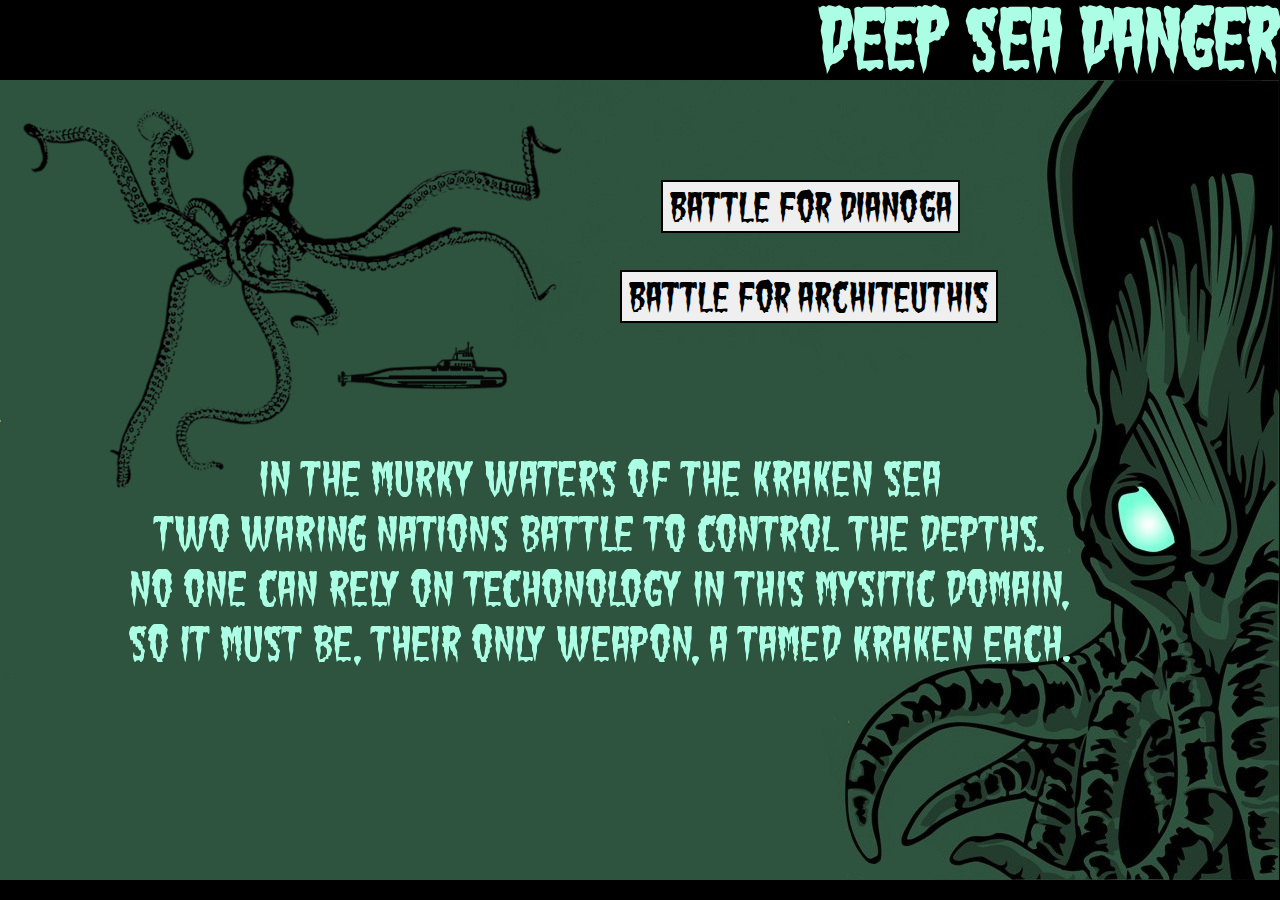
==== index.html @ a0608da3 "improve instructions" ====
<!DOCTYPE html>
<html lang="en">
<meta name="viewport" content="width=device-width, initial-scale=1">
<link rel="stylesheet" href="style.css">
<script src='https://cdn.firebase.com/js/client/2.2.1/firebase.js'></script>
<head>
	<meta charset="UTF-8">
	<title>Deep Sea Danger</title>
</head>
<body>
	<h1>Deep Sea Danger</h1>
	<button id='d'>Battle for Dianoga</button>
	<button id='a'>Battle for Architeuthis</button>
	<div id='mission'>In the murky waters of the Kraken Sea<br>
		two waring nations battle to control the depths.<br>
		No one can rely on techonology in this mysitic domain,<br>
		so it must be, their only weapon, a tamed Kraken each.
	</div>
</body>
<script src="https://code.jquery.com/jquery-1.11.3.min.js"></script>
<script src="main.js"></script>
</html>
---- style.css ----
@font-face {
	font-family: myFirstFont;
	src: url(green-fuz.ttf);
}
body {
	background-color: black;
	background-image: url('evilOX.jpg');
	background-size: cover;
	color:#ABFEE4;
	font-family: myFirstFont;
}
#mission {
	font-size: 3.5vw;
	position:fixed;
  top: 50%;
  left: 10%;
  text-align: center;
}
h1 {
	margin-top: -10px;
	font-size: 6vw;
	position: fixed;
	right: 0;
	top: 0;
}
button {
	font-family: myFirstFont;
	font-size: 3vw;
	position: fixed;
	border: solid black 2px;
}
#a {
	top: 30%;
	right: 22%;
}
#d {
	top: 20%;
	right: 25%;
}

@media (max-width: 1071px) {
	h1 {
		margin-top: 0px;
	}
	#a {
		right: 5%;
		top: 15%;
	}	
	#d {
		right: 5%;
		top: 10%;
	}
	#mission {
		font-size: 6vw;
	  top: 30%;
	  left: 5%;
	  right: 5%;
	}
	body {
		background-size: 150%;
	}
}
@media (max-width: 375px) {
	button {
		font-size: 5vw;
	}
}
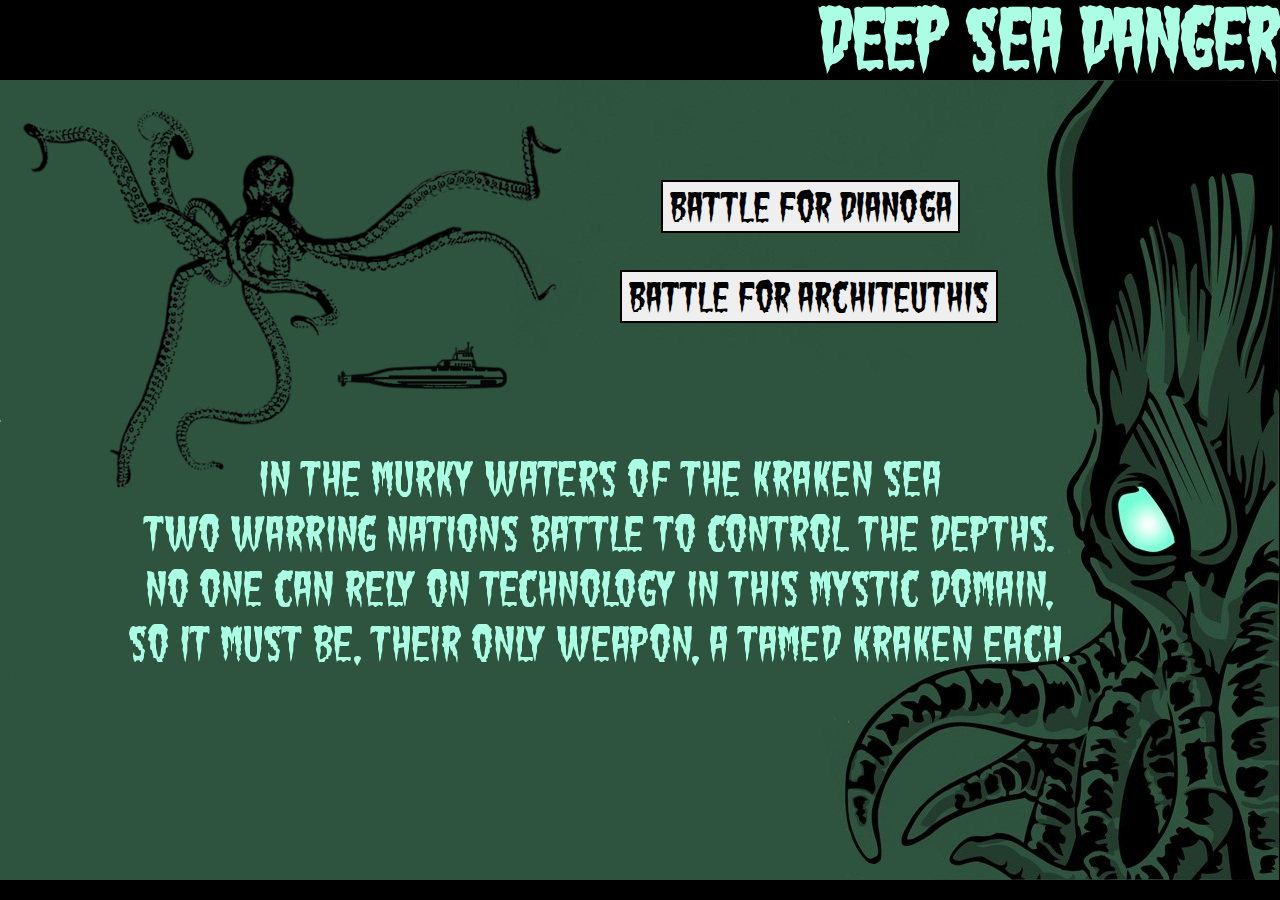
==== commit acd00f9d: "fixed typos" ====
--- a/index.html
+++ b/index.html
@@ -12,8 +12,8 @@
 	<button id='d'>Battle for Dianoga</button>
 	<button id='a'>Battle for Architeuthis</button>
 	<div id='mission'>In the murky waters of the Kraken Sea<br>
-		two waring nations battle to control the depths.<br>
-		No one can rely on techonology in this mysitic domain,<br>
+		two warring nations battle to control the depths.<br>
+		No one can rely on technology in this mystic domain,<br>
 		so it must be, their only weapon, a tamed Kraken each.
 	</div>
 </body>
